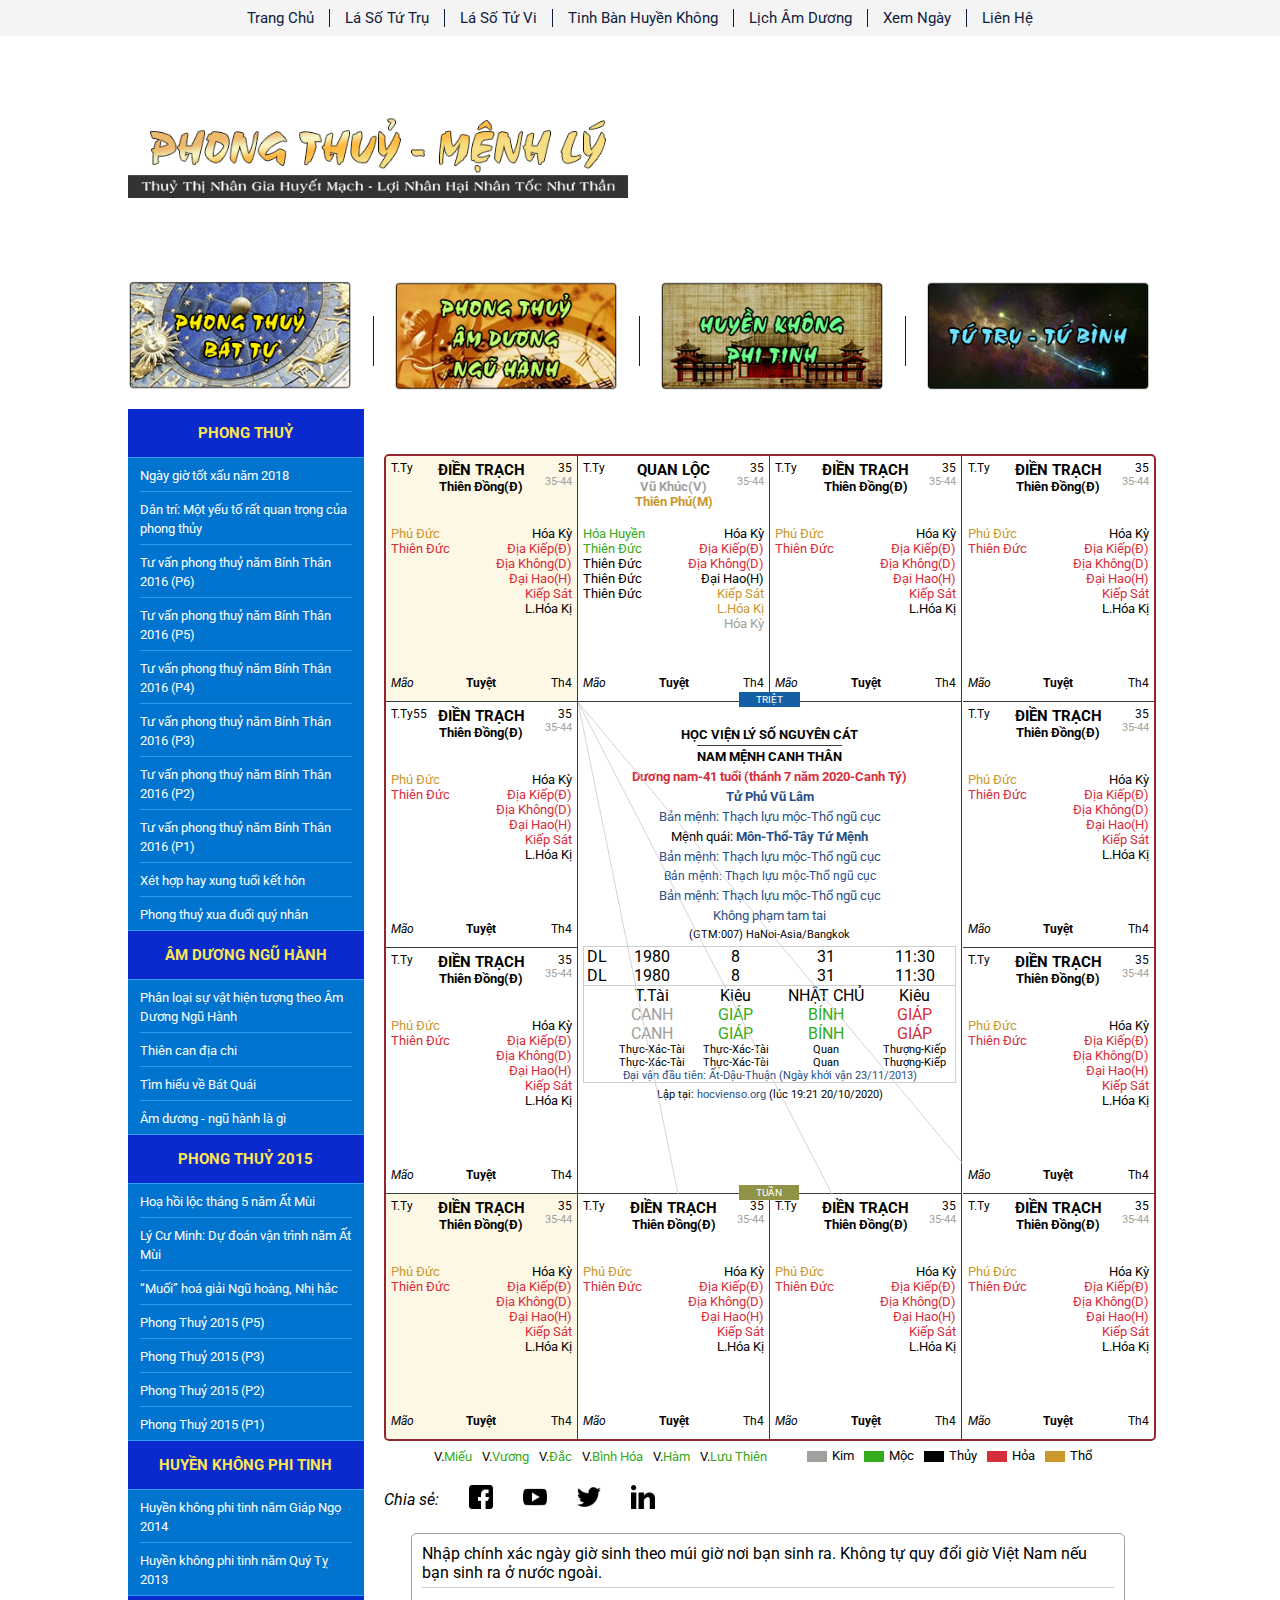
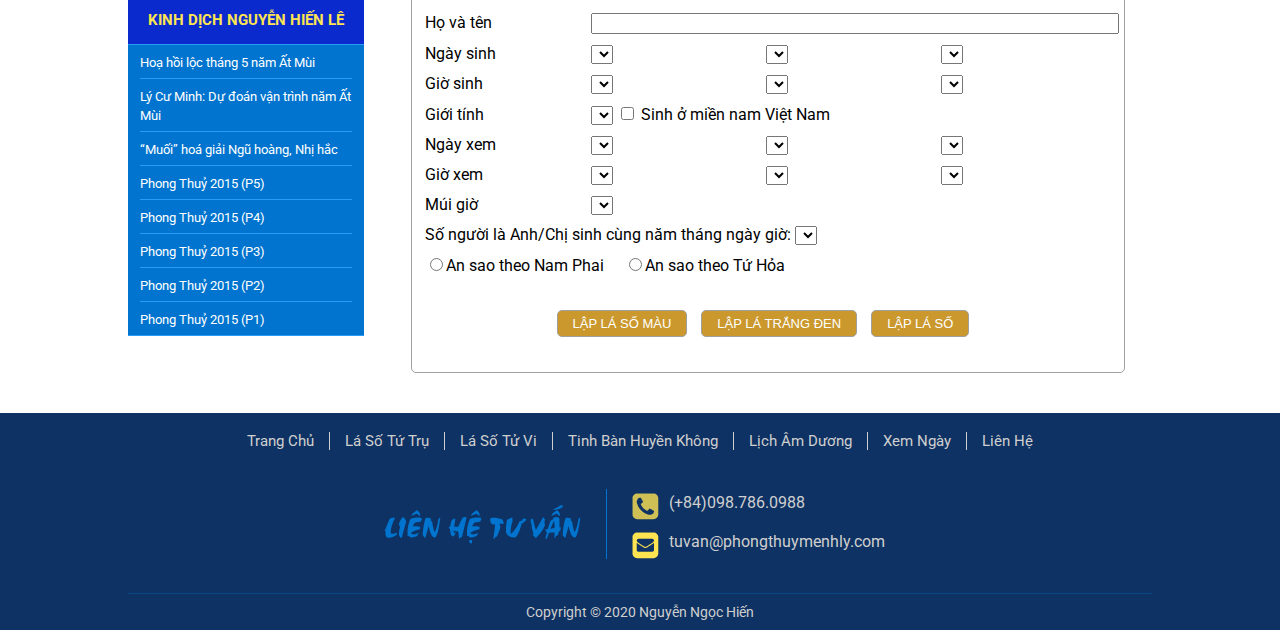
==== tuvi.html @ 245c832f "new" ====
﻿<!DOCTYPE HTML>
<html>
	<head>
	<meta http-equiv="Content-Type" content="text/html; charset=utf-8" />
	<link rel="stylesheet" href="css/style.css" type="text/css" media="all" />
	<meta name="viewport" content="width=device-width, initial-scale=1">	
	<title>Home</title>
	<link href='http://fonts.googleapis.com/css?family=Roboto' rel='stylesheet' type='text/css'>

	</head>
	<body>
	
		<div class="header">
			<div class="wrap">
				<div class="menu onlymobile">
					<div class="menutext" onclick="Menu()">
						<img src="images/menu.png" alt=""/> 
						<span>Menu</span>
					</div>
					<div class="menulist" style="display: none;">
						<div class="close"><img src="images/close.png" alt="" onclick="MenuClose()"/></div>
						<div class="boxmenu">
							<h2>Menu Chính</h2>
							<ul>
								<li><a href="home.html">Trang Chủ</a></li>
								<li><a href="tuvi.html">Lá số Tứ Trụ</a></li>
								<li><a href="#">Lá số Tử Vi</a></li>
								<li><a href="#">Tinh bàn huyền không</a></li>
								<li><a href="#">Lịch âm dương</a></li>
								<li><a href="#">Xem ngày</a></li>
								<li><a href="#">Liên hệ</a></li>
							</ul>
						</div>
						<div class="boxmenu">
							<h2>Phong Thuỷ</h2>
							<ul>
								<li><a href="#">Ngày giờ tốt xấu năm 2018</a></li>
								<li><a href="#">Dân trí: Một yếu tố rất quan trọng của phong thủy</a></li>
								<li><a href="#">Tư vấn phong thuỷ năm Bính Thân 2016 (P6)</a></li>
								<li><a href="#">Tư vấn phong thuỷ năm Bính Thân 2016 (P5)</a></li>
								<li><a href="#">Tư vấn phong thuỷ năm Bính Thân 2016 (P4)</a></li>
								<li><a href="#">Tư vấn phong thuỷ năm Bính Thân 2016 (P3)</a></li>
								<li><a href="#">Tư vấn phong thuỷ năm Bính Thân 2016 (P2)</a></li>
								<li><a href="#">Tư vấn phong thuỷ năm Bính Thân 2016 (P1)</a></li>
								<li><a href="#">Xét hợp hay xung tuổi kết hôn</a></li>
								<li><a href="#">Phong thuỷ xua đuổi quý nhân</a></li>
							</ul>
						</div>
						<div class="boxmenu">
							<h2>Âm Dương Ngũ hành</h2>
							<ul>
								<li><a href="#">Phân loại sự vật hiện tượng theo Âm Dương Ngũ Hành</a></li>
								<li><a href="#">Thiên can địa chi</a></li>
								<li><a href="#">Tìm hiểu về Bát Quái</a></li>
								<li><a href="#">Âm dương - ngũ hành là gì</a></li>
							</ul>
						</div>
						<div class="boxmenu">
							<h2>Phong Thuỷ 2015</h2>
							<ul>
								<li><a href="#">Hoạ hồi lộc tháng 5 năm Ất Mùi</a></li>
								<li><a href="#">Lý Cư Minh: Dự đoán vận trình năm Ất Mùi</a></li>
								<li><a href="#">“Muối” hoá giải Ngũ hoàng, Nhị hắc</a></li>
								<li><a href="#">Phong Thuỷ 2015 (P5)</a></li>
								<li><a href="#">Phong Thuỷ 2015 (P3)</a></li>
								<li><a href="#">Phong Thuỷ 2015 (P2)</a></li>
								<li><a href="#">Phong Thuỷ 2015 (P1)</a></li>
							</ul>
						</div>
						<div class="boxmenu">
							<h2>Huyền Không Phi Tinh</h2>
							<ul>
								<li><a href="#">Huyền không phi tinh năm Giáp Ngọ 2014</a></li>
								<li><a href="#">Huyền không phi tinh năm Quý Tỵ 2013</a></li>
							</ul>
						</div>
						<div class="boxmenu">
							<h2>Kinh Dịch Nguyễn Hiến Lê</h2>
							<ul>
								<li><a href="#">Hoạ hồi lộc tháng 5 năm Ất Mùi</a></li>
								<li><a href="#">Lý Cư Minh: Dự đoán vận trình năm Ất Mùi</a></li>
								<li><a href="#">“Muối” hoá giải Ngũ hoàng, Nhị hắc</a></li>
								<li><a href="#">Phong Thuỷ 2015 (P5)</a></li>
								<li><a href="#">Phong Thuỷ 2015 (P4)</a></li>
								<li><a href="#">Phong Thuỷ 2015 (P3)</a></li>
								<li><a href="#">Phong Thuỷ 2015 (P2)</a></li>
								<li><a href="#">Phong Thuỷ 2015 (P1)</a></li>
							</ul>
						</div>
					</div>

				</div>
				<div class="headerlinks onlypc">
					<nav>
						<ul>
							<li><a href="home.html">Trang Chủ</a></li>
							<li><a href="tuvi.html">Lá số Tứ Trụ</a></li>
							<li><a href="#">Lá số Tử Vi</a></li>
							<li><a href="#">Tinh bàn huyền không</a></li>
							<li><a href="#">Lịch âm dương</a></li>
							<li><a href="#">Xem ngày</a></li>
							<li><a href="#">Liên hệ</a></li>
						</ul>
					</nav>
				</div>			
			</div>
		</div>
		
		<div class="clear"> </div>
		
		<div class="subheader">
			<div class="wrap">
					<div class="logo">
						<a href="home.html"><img src="images/logowt.png" alt="logo"/></a>
					</div>
            </div>		
		</div>
		<div class="clear">	</div>
		
		<div class="toplinks">
			<div class="wrap">
				<ul>
					<li><a href="#"><img src="images/subbanner1.png" alt=""/></a></li>
					<li class="line"><span></span></li>
					<li><a href="#"><img src="images/subbanner2.png" alt=""/></a></li>
					<li class="line"><span></span></li>
					<li><a href="#"><img src="images/subbanner3.png" alt=""/></a></li>
					<li class="line"><span></span></li>
					<li><a href="#"><img src="images/subbanner4.png" alt=""/></a></li>
				</ul>		
				<div class="clear"></div>
			</div>			
		</div>
		<div class="clear"></div>
		<div class="wrap bgwhite">
			<div class="conleft onlypc">
				<div class="boxmenu">
					<h2>Phong Thuỷ</h2>
					<ul>
						<li><a href="#">Ngày giờ tốt xấu năm 2018</a></li>
						<li><a href="#">Dân trí: Một yếu tố rất quan trọng của phong thủy</a></li>
						<li><a href="#">Tư vấn phong thuỷ năm Bính Thân 2016 (P6)</a></li>
						<li><a href="#">Tư vấn phong thuỷ năm Bính Thân 2016 (P5)</a></li>
						<li><a href="#">Tư vấn phong thuỷ năm Bính Thân 2016 (P4)</a></li>
						<li><a href="#">Tư vấn phong thuỷ năm Bính Thân 2016 (P3)</a></li>
						<li><a href="#">Tư vấn phong thuỷ năm Bính Thân 2016 (P2)</a></li>
						<li><a href="#">Tư vấn phong thuỷ năm Bính Thân 2016 (P1)</a></li>
						<li><a href="#">Xét hợp hay xung tuổi kết hôn</a></li>
						<li><a href="#">Phong thuỷ xua đuổi quý nhân</a></li>
					</ul>
				</div>
				<div class="boxmenu">
					<h2>Âm Dương Ngũ hành</h2>
					<ul>
						<li><a href="#">Phân loại sự vật hiện tượng theo Âm Dương Ngũ Hành</a></li>
						<li><a href="#">Thiên can địa chi</a></li>
						<li><a href="#">Tìm hiểu về Bát Quái</a></li>
						<li><a href="#">Âm dương - ngũ hành là gì</a></li>
					</ul>
				</div>
				<div class="boxmenu">
					<h2>Phong Thuỷ 2015</h2>
					<ul>
						<li><a href="#">Hoạ hồi lộc tháng 5 năm Ất Mùi</a></li>
						<li><a href="#">Lý Cư Minh: Dự đoán vận trình năm Ất Mùi</a></li>
						<li><a href="#">“Muối” hoá giải Ngũ hoàng, Nhị hắc</a></li>
						<li><a href="#">Phong Thuỷ 2015 (P5)</a></li>
						<li><a href="#">Phong Thuỷ 2015 (P3)</a></li>
						<li><a href="#">Phong Thuỷ 2015 (P2)</a></li>
						<li><a href="#">Phong Thuỷ 2015 (P1)</a></li>
					</ul>
				</div>
				<div class="boxmenu">
					<h2>Huyền Không Phi Tinh</h2>
					<ul>
						<li><a href="#">Huyền không phi tinh năm Giáp Ngọ 2014</a></li>
						<li><a href="#">Huyền không phi tinh năm Quý Tỵ 2013</a></li>
					</ul>
				</div>
				<div class="boxmenu">
					<h2>Kinh Dịch Nguyễn Hiến Lê</h2>
					<ul>
						<li><a href="#">Hoạ hồi lộc tháng 5 năm Ất Mùi</a></li>
						<li><a href="#">Lý Cư Minh: Dự đoán vận trình năm Ất Mùi</a></li>
						<li><a href="#">“Muối” hoá giải Ngũ hoàng, Nhị hắc</a></li>
						<li><a href="#">Phong Thuỷ 2015 (P5)</a></li>
						<li><a href="#">Phong Thuỷ 2015 (P4)</a></li>
						<li><a href="#">Phong Thuỷ 2015 (P3)</a></li>
						<li><a href="#">Phong Thuỷ 2015 (P2)</a></li>
						<li><a href="#">Phong Thuỷ 2015 (P1)</a></li>
					</ul>
				</div>
			</div>
			<div class="conright">
				<div class="tuvi">		
					<div class="wrapbg">		
						<table class="tbl">
							<tr>
								<td>
									<!-- item 1 -->
									<div class="item active">
										<div class="wrapitem">
											<div class="itemtop">
												<div class="col1">
													<div class="line black size3">T.Ty</div>
												</div>
												<div class="col2">
													<div class="line black size1 bol upper">Điền Trạch</div>
													<div class="line black size2 bol">Thiên Đồng(Đ)</div>
												</div>
												<div class="col3">
													<div class="line black size3">35</div>
													<div class="line grey size4">35-44</div>
												</div>
											</div>
											<div class="itemcen">
												<div class="col1">
													<div class="line organ size2">Phú Đức</div>
													<div class="line red size2">Thiên Đức</div>
												</div>
												<div class="col2">
													<div class="line black size2">Hóa Kỳ</div>
													<div class="line red size2">Địa Kiếp(Đ)</div>
													<div class="line red size2">Địa Không(D)</div>
													<div class="line red size2">Đại Hao(H)</div>
													<div class="line red size2">Kiếp Sát</div>
													<div class="line black size2">L.Hóa Kị</div>
												</div>
											</div>
											<div class="itembot">
												<div class="col1">
													<div class="line black size3 italic">Mão</div>
												</div>
												<div class="col2">
													<div class="line black size3 bol">Tuyệt</div>
												</div>
												<div class="col3">
													<div class="line black size3">Th4</div>
												</div>
											</div>
										</div>
									</div>
								</td>
								<td>
									<!-- item 2 -->
									<div class="item">
										<div class="wrapitem">
											<div class="itemtop">
												<div class="col1">
													<div class="line black size3">T.Ty</div>
												</div>
												<div class="col2">
													<div class="line black size1 bol upper">Quan Lộc</div>
													<div class="line grey size2 bol">Vũ Khúc(V)</div>
													<div class="line organ size2 bol">Thiên Phú(M)</div>
												</div>
												<div class="col3">
													<div class="line black size3">35</div>
													<div class="line grey size4">35-44</div>
												</div>
											</div>
											<div class="itemcen">
												<div class="col1">
													<div class="line green size2">Hóa Huyền</div>
													<div class="line green size2">Thiên Đức</div>
													<div class="line black size2">Thiên Đức</div>
													<div class="line black size2">Thiên Đức</div>
													<div class="line black size2">Thiên Đức</div>
												</div>
												<div class="col2">
													<div class="line gre size2">Hóa Kỳ</div>
													<div class="line red size2">Địa Kiếp(Đ)</div>
													<div class="line red size2">Địa Không(D)</div>
													<div class="line black size2">Đại Hao(H)</div>
													<div class="line organ size2">Kiếp Sát</div>
													<div class="line organ size2">L.Hóa Kị</div>
													<div class="line grey size2">Hóa Kỳ</div>
												</div>
											</div>
											<div class="itembot">
												<div class="col1">
													<div class="line black size3 italic">Mão</div>
												</div>
												<div class="col2">
													<div class="line black size3 bol">Tuyệt</div>
												</div>
												<div class="col3">
													<div class="line black size3">Th4</div>
												</div>
											</div>
										</div>
									</div>
								</td>
								<td>
									<!-- item 3 -->
									<div class="item">
										<div class="wrapitem">
											<div class="itemtop">
												<div class="col1">
													<div class="line black size3">T.Ty</div>
												</div>
												<div class="col2">
													<div class="line black size1 bol upper">Điền Trạch</div>
													<div class="line black size2 bol">Thiên Đồng(Đ)</div>
												</div>
												<div class="col3">
													<div class="line black size3">35</div>
													<div class="line grey size4">35-44</div>
												</div>
											</div>
											<div class="itemcen">
												<div class="col1">
													<div class="line organ size2">Phú Đức</div>
													<div class="line red size2">Thiên Đức</div>
												</div>
												<div class="col2">
													<div class="line black size2">Hóa Kỳ</div>
													<div class="line red size2">Địa Kiếp(Đ)</div>
													<div class="line red size2">Địa Không(D)</div>
													<div class="line red size2">Đại Hao(H)</div>
													<div class="line red size2">Kiếp Sát</div>
													<div class="line black size2">L.Hóa Kị</div>
												</div>
											</div>
											<div class="itembot">
												<div class="col1">
													<div class="line black size3 italic">Mão</div>
												</div>
												<div class="col2">
													<div class="line black size3 bol">Tuyệt</div>
												</div>
												<div class="col3">
													<div class="line black size3">Th4</div>
												</div>
											</div>
										</div>
									</div>
								</td>
								<td>
									<!-- item 4 -->
									<div class="item nobori">
										<div class="wrapitem">
											<div class="itemtop">
												<div class="col1">
													<div class="line black size3">T.Ty</div>
												</div>
												<div class="col2">
													<div class="line black size1 bol upper">Điền Trạch</div>
													<div class="line black size2 bol">Thiên Đồng(Đ)</div>
												</div>
												<div class="col3">
													<div class="line black size3">35</div>
													<div class="line grey size4">35-44</div>
												</div>
											</div>
											<div class="itemcen">
												<div class="col1">
													<div class="line organ size2">Phú Đức</div>
													<div class="line red size2">Thiên Đức</div>
												</div>
												<div class="col2">
													<div class="line black size2">Hóa Kỳ</div>
													<div class="line red size2">Địa Kiếp(Đ)</div>
													<div class="line red size2">Địa Không(D)</div>
													<div class="line red size2">Đại Hao(H)</div>
													<div class="line red size2">Kiếp Sát</div>
													<div class="line black size2">L.Hóa Kị</div>
												</div>
											</div>
											<div class="itembot">
												<div class="col1">
													<div class="line black size3 italic">Mão</div>
												</div>
												<div class="col2">
													<div class="line black size3 bol">Tuyệt</div>
												</div>
												<div class="col3">
													<div class="line black size3">Th4</div>
												</div>
											</div>
										</div>
									</div>
								</td>
							</tr>
							<tr>
								<td>
									<!-- item 5 -->
									<div class="item">
										<div class="wrapitem">
											<div class="itemtop">
												<div class="col1">
													<div class="line black size3">T.Ty55</div>
												</div>
												<div class="col2">
													<div class="line black size1 bol upper">Điền Trạch</div>
													<div class="line black size2 bol">Thiên Đồng(Đ)</div>
												</div>
												<div class="col3">
													<div class="line black size3">35</div>
													<div class="line grey size4">35-44</div>
												</div>
											</div>
											<div class="itemcen">
												<div class="col1">
													<div class="line organ size2">Phú Đức</div>
													<div class="line red size2">Thiên Đức</div>
												</div>
												<div class="col2">
													<div class="line black size2">Hóa Kỳ</div>
													<div class="line red size2">Địa Kiếp(Đ)</div>
													<div class="line red size2">Địa Không(D)</div>
													<div class="line red size2">Đại Hao(H)</div>
													<div class="line red size2">Kiếp Sát</div>
													<div class="line black size2">L.Hóa Kị</div>
												</div>
											</div>
											<div class="itembot">
												<div class="col1">
													<div class="line black size3 italic">Mão</div>
												</div>
												<div class="col2">
													<div class="line black size3 bol">Tuyệt</div>
												</div>
												<div class="col3">
													<div class="line black size3">Th4</div>
												</div>
											</div>
										</div>
									</div>
								</td>
								<td colspan="2" rowspan="2" class="tditembig">
									<!-- item 6 big -->
									<div class="itembig">
										<div class="triet">Triệt</div>
										<div class="wrapitem">
											<div class="title black size2 bol upper">Học Viện Lý Số Nguyên Cát</div>
											<div class="line black size2 bol upper"><span class="topline">Nam mệnh canh thân</span></div>
											<div class="line red size2 bol">Dương nam-41 tuổi (thánh 7 năm 2020-Canh Tý)</div>
											<div class="line blue size2 bol">Tử Phủ Vũ Lâm</div>
											<div class="line blue size2">Bản mệnh: Thạch lựu mộc-Thổ ngũ cục</div>
											<div class="line blue size2"><span class="black size2">Mệnh quái:</span> <span class="bol">Môn-Thổ-Tây Tứ Mệnh</span></div>										
											<div class="line blue size2">Bản mệnh: Thạch lựu mộc-Thổ ngũ cục</div>										
											<div class="line blue size3">Bản mệnh: Thạch lựu mộc-Thổ ngũ cục</div>
											<div class="line blue size2">Bản mệnh: Thạch lựu mộc-Thổ ngũ cục</div>
											<div class="line blue size2">Không phạm tam tai</div>
											<div class="line black size4">(GTM:007) HaNoi-Asia/Bangkok</div>
											<table class="tblbigsub">
												<tr>
													<td>DL</td>
													<td>1980</td>
													<td>8</td>
													<td>31</td>
													<td>11:30</td>
												</tr>
												<tr>
													<td>DL</td>
													<td>1980</td>
													<td>8</td>
													<td>31</td>
													<td>11:30</td>
												</tr>
												<tr>
													<td>&nbsp;</td>
													<td>T.Tài</td>
													<td>Kiêu</td>
													<td class="upper">Nhật Chủ</td>
													<td>Kiêu</td>
												</tr>
												<tr>
													<td>&nbsp;</td>
													<td class="upper grey">Canh</td>
													<td class="upper green">Giáp</td>
													<td class="upper green">Bính</td>
													<td class="upper red">Giáp</td>
												</tr>
												<tr>
													<td>&nbsp;</td>
													<td class="upper grey">Canh</td>
													<td class="upper green">Giáp</td>
													<td class="upper green">Bính</td>
													<td class="upper red">Giáp</td>
												</tr>
												<tr>
													<td class="size4">&nbsp;</td>
													<td class="size4">Thực-Xác-Tài</td>
													<td class="size4">Thực-Xác-Tài</td>
													<td class="size4">Quan</td>
													<td class="size4">Thượng-Kiếp</td>
												</tr>
												<tr>
													<td class="size4">&nbsp;</td>
													<td class="size4">Thực-Xác-Tài</td>
													<td class="size4">Thực-Xác-Tài</td>
													<td class="size4">Quan</td>
													<td class="size4">Thượng-Kiếp</td>
												</tr>
												<tr>
													<td colspan="5" class="blue size4">Đại vận đầu tiên: Ất-Dậu-Thuận (Ngày khởi vận 23/11/2013) </td>
												</tr>
											</table>
											<div class="line black size4 mgt">Lập tại: <span class="blue">hocvienso.org</span> (lúc 19:21 20/10/2020)</div>
										</div>									
										<div class="tuan">Tuần</div>
									</div>
									<svg style="position: absolute; top:0; left: 0; width: 384px; height: 492px;">
										<line x1="0" y1="0" x2="254" y2="492" style="stroke: rgb(218 210 210);stroke-width: 1;" />
										<line x1="0" y1="0" x2="100" y2="492" style="stroke: rgb(218 210 210);stroke-width: 1;" />
										<line x1="0" y1="0" x2="410" y2="492" style="stroke: rgb(218 210 210);stroke-width: 1;" />
									</svg>
								</td>
								<td>
									<!-- item 7 -->
									<div class="item nobori">
										<div class="wrapitem">
											<div class="itemtop">
												<div class="col1">
													<div class="line black size3">T.Ty</div>
												</div>
												<div class="col2">
													<div class="line black size1 bol upper">Điền Trạch</div>
													<div class="line black size2 bol">Thiên Đồng(Đ)</div>
												</div>
												<div class="col3">
													<div class="line black size3">35</div>
													<div class="line grey size4">35-44</div>
												</div>
											</div>
											<div class="itemcen">
												<div class="col1">
													<div class="line organ size2">Phú Đức</div>
													<div class="line red size2">Thiên Đức</div>
												</div>
												<div class="col2">
													<div class="line black size2">Hóa Kỳ</div>
													<div class="line red size2">Địa Kiếp(Đ)</div>
													<div class="line red size2">Địa Không(D)</div>
													<div class="line red size2">Đại Hao(H)</div>
													<div class="line red size2">Kiếp Sát</div>
													<div class="line black size2">L.Hóa Kị</div>
												</div>
											</div>
											<div class="itembot">
												<div class="col1">
													<div class="line black size3 italic">Mão</div>
												</div>
												<div class="col2">
													<div class="line black size3 bol">Tuyệt</div>
												</div>
												<div class="col3">
													<div class="line black size3">Th4</div>
												</div>
											</div>
										</div>
									</div>
								</td>
							</tr>
							<tr>
								<td>
									<!-- item 8 -->
									<div class="item">
										<div class="wrapitem">
											<div class="itemtop">
												<div class="col1">
													<div class="line black size3">T.Ty</div>
												</div>
												<div class="col2">
													<div class="line black size1 bol upper">Điền Trạch</div>
													<div class="line black size2 bol">Thiên Đồng(Đ)</div>
												</div>
												<div class="col3">
													<div class="line black size3">35</div>
													<div class="line grey size4">35-44</div>
												</div>
											</div>
											<div class="itemcen">
												<div class="col1">
													<div class="line organ size2">Phú Đức</div>
													<div class="line red size2">Thiên Đức</div>
												</div>
												<div class="col2">
													<div class="line black size2">Hóa Kỳ</div>
													<div class="line red size2">Địa Kiếp(Đ)</div>
													<div class="line red size2">Địa Không(D)</div>
													<div class="line red size2">Đại Hao(H)</div>
													<div class="line red size2">Kiếp Sát</div>
													<div class="line black size2">L.Hóa Kị</div>
												</div>
											</div>
											<div class="itembot">
												<div class="col1">
													<div class="line black size3 italic">Mão</div>
												</div>
												<div class="col2">
													<div class="line black size3 bol">Tuyệt</div>
												</div>
												<div class="col3">
													<div class="line black size3">Th4</div>
												</div>
											</div>
										</div>
									</div>
								</td>
								<td>
									<!-- item 9 -->
									<div class="item nobori">
										<div class="wrapitem">
											<div class="itemtop">
												<div class="col1">
													<div class="line black size3">T.Ty</div>
												</div>
												<div class="col2">
													<div class="line black size1 bol upper">Điền Trạch</div>
													<div class="line black size2 bol">Thiên Đồng(Đ)</div>
												</div>
												<div class="col3">
													<div class="line black size3">35</div>
													<div class="line grey size4">35-44</div>
												</div>
											</div>
											<div class="itemcen">
												<div class="col1">
													<div class="line organ size2">Phú Đức</div>
													<div class="line red size2">Thiên Đức</div>
												</div>
												<div class="col2">
													<div class="line black size2">Hóa Kỳ</div>
													<div class="line red size2">Địa Kiếp(Đ)</div>
													<div class="line red size2">Địa Không(D)</div>
													<div class="line red size2">Đại Hao(H)</div>
													<div class="line red size2">Kiếp Sát</div>
													<div class="line black size2">L.Hóa Kị</div>
												</div>
											</div>
											<div class="itembot">
												<div class="col1">
													<div class="line black size3 italic">Mão</div>
												</div>
												<div class="col2">
													<div class="line black size3 bol">Tuyệt</div>
												</div>
												<div class="col3">
													<div class="line black size3">Th4</div>
												</div>
											</div>
										</div>
									</div>
								</td>
							</tr>
							<tr>
								<td>
									<!-- item 10 -->
									<div class="item nobobot active">
										<div class="wrapitem">
											<div class="itemtop">
												<div class="col1">
													<div class="line black size3">T.Ty</div>
												</div>
												<div class="col2">
													<div class="line black size1 bol upper">Điền Trạch</div>
													<div class="line black size2 bol">Thiên Đồng(Đ)</div>
												</div>
												<div class="col3">
													<div class="line black size3">35</div>
													<div class="line grey size4">35-44</div>
												</div>
											</div>
											<div class="itemcen">
												<div class="col1">
													<div class="line organ size2">Phú Đức</div>
													<div class="line red size2">Thiên Đức</div>
												</div>
												<div class="col2">
													<div class="line black size2">Hóa Kỳ</div>
													<div class="line red size2">Địa Kiếp(Đ)</div>
													<div class="line red size2">Địa Không(D)</div>
													<div class="line red size2">Đại Hao(H)</div>
													<div class="line red size2">Kiếp Sát</div>
													<div class="line black size2">L.Hóa Kị</div>
												</div>
											</div>
											<div class="itembot">
												<div class="col1">
													<div class="line black size3 italic">Mão</div>
												</div>
												<div class="col2">
													<div class="line black size3 bol">Tuyệt</div>
												</div>
												<div class="col3">
													<div class="line black size3">Th4</div>
												</div>
											</div>
										</div>
									</div>
								</td>
								<td>
									<!-- item 11 -->
									<div class="item nobobot">
										<div class="wrapitem">
											<div class="itemtop">
												<div class="col1">
													<div class="line black size3">T.Ty</div>
												</div>
												<div class="col2">
													<div class="line black size1 bol upper">Điền Trạch</div>
													<div class="line black size2 bol">Thiên Đồng(Đ)</div>
												</div>
												<div class="col3">
													<div class="line black size3">35</div>
													<div class="line grey size4">35-44</div>
												</div>
											</div>
											<div class="itemcen">
												<div class="col1">
													<div class="line organ size2">Phú Đức</div>
													<div class="line red size2">Thiên Đức</div>
												</div>
												<div class="col2">
													<div class="line black size2">Hóa Kỳ</div>
													<div class="line red size2">Địa Kiếp(Đ)</div>
													<div class="line red size2">Địa Không(D)</div>
													<div class="line red size2">Đại Hao(H)</div>
													<div class="line red size2">Kiếp Sát</div>
													<div class="line black size2">L.Hóa Kị</div>
												</div>
											</div>
											<div class="itembot">
												<div class="col1">
													<div class="line black size3 italic">Mão</div>
												</div>
												<div class="col2">
													<div class="line black size3 bol">Tuyệt</div>
												</div>
												<div class="col3">
													<div class="line black size3">Th4</div>
												</div>
											</div>
										</div>
									</div>
								</td>
								<td>
									<!-- item 12 -->
									<div class="item nobobot">
										<div class="wrapitem">
											<div class="itemtop">
												<div class="col1">
													<div class="line black size3">T.Ty</div>
												</div>
												<div class="col2">
													<div class="line black size1 bol upper">Điền Trạch</div>
													<div class="line black size2 bol">Thiên Đồng(Đ)</div>
												</div>
												<div class="col3">
													<div class="line black size3">35</div>
													<div class="line grey size4">35-44</div>
												</div>
											</div>
											<div class="itemcen">
												<div class="col1">
													<div class="line organ size2">Phú Đức</div>
													<div class="line red size2">Thiên Đức</div>
												</div>
												<div class="col2">
													<div class="line black size2">Hóa Kỳ</div>
													<div class="line red size2">Địa Kiếp(Đ)</div>
													<div class="line red size2">Địa Không(D)</div>
													<div class="line red size2">Đại Hao(H)</div>
													<div class="line red size2">Kiếp Sát</div>
													<div class="line black size2">L.Hóa Kị</div>
												</div>
											</div>
											<div class="itembot">
												<div class="col1">
													<div class="line black size3 italic">Mão</div>
												</div>
												<div class="col2">
													<div class="line black size3 bol">Tuyệt</div>
												</div>
												<div class="col3">
													<div class="line black size3">Th4</div>
												</div>
											</div>
										</div>
									</div>
								</td>
								<td>
									<!-- item 13 -->
									<div class="item nobori nobobot">
										<div class="wrapitem">
											<div class="itemtop">
												<div class="col1">
													<div class="line black size3">T.Ty</div>
												</div>
												<div class="col2">
													<div class="line black size1 bol upper">Điền Trạch</div>
													<div class="line black size2 bol">Thiên Đồng(Đ)</div>
												</div>
												<div class="col3">
													<div class="line black size3">35</div>
													<div class="line grey size4">35-44</div>
												</div>
											</div>
											<div class="itemcen">
												<div class="col1">
													<div class="line organ size2">Phú Đức</div>
													<div class="line red size2">Thiên Đức</div>
												</div>
												<div class="col2">
													<div class="line black size2">Hóa Kỳ</div>
													<div class="line red size2">Địa Kiếp(Đ)</div>
													<div class="line red size2">Địa Không(D)</div>
													<div class="line red size2">Đại Hao(H)</div>
													<div class="line red size2">Kiếp Sát</div>
													<div class="line black size2">L.Hóa Kị</div>
												</div>
											</div>
											<div class="itembot">
												<div class="col1">
													<div class="line black size3 italic">Mão</div>
												</div>
												<div class="col2">
													<div class="line black size3 bol">Tuyệt</div>
												</div>
												<div class="col3">
													<div class="line black size3">Th4</div>
												</div>
											</div>
										</div>
									</div>
								</td>
							</tr>
						</table>
					</div>
					<div class="extendbot">
						<div class="gr"><span class="black size2">V.</span><span class="green size2">Miếu</span></div>
						<div class="gr"><span class="black size2">V.</span><span class="green size2">Vương</span></div>
						<div class="gr"><span class="black size2">V.</span><span class="green size2">Đắc</span></div>
						<div class="gr"><span class="black size2">V.</span><span class="green size2">Bình Hóa</span></div>
						<div class="gr"><span class="black size2">V.</span><span class="green size2">Hàm</span></div>
						<div class="gr"><span class="black size2">V.</span><span class="green size2">Lưu Thiên</span></div>
						
						<div class="gr grkim"><span class="color"></span><span class="text size2">Kim</span></div>
						<div class="gr grmoc"><span class="color"></span><span class="text size2">Mộc</span></div>
						<div class="gr grthuy"><span class="color"></span><span class="text size2">Thủy</span></div>
						<div class="gr grhoa"><span class="color"></span><span class="text size2">Hỏa</span></div>
						<div class="gr grtho"><span class="color"></span><span class="text size2">Thổ</span></div>
					</div>
				</div>
				<div class="share">
					<ul>
						<li>Chia sẻ:</li>
						<li><a href="#"><img src="images/icon_fb.png" alt=""/></a></li>
						<li><a href="#"><img src="images/icon_yo.png" alt=""/></a></li>
						<li><a href="#"><img src="images/icon_tw.png" alt=""/></a></li>
						<li><a href="#"><img src="images/icon_in.png" alt=""/></a></li>
					</ul>
				</div>
				<div class="clear"></div>
				<div class="inputform">
					<p class="intro">
						Nhập chính xác ngày giờ sinh theo múi giờ nơi bạn sinh ra.
						Không tự quy đổi giờ Việt Nam nếu bạn sinh ra ở nước ngoài.
					</p>
					<div class="form">
						<table>
							<tr>
								<td>Họ và tên</td>
								<td colspan="3"><input type="text"></td>
							</tr>
							<tr>
								<td>Ngày sinh</td>
								<td><select></select></td>
								<td><select></select></td>
								<td><select></select></td>
							</tr>
							<tr>
								<td>Giờ sinh</td>
								<td><select></select></td>
								<td><select></select></td>
								<td><select></select></td>
							</tr>
							<tr>
								<td>Giới tính</td>
								<td colspan="3">
									<select></select> 
									<input type="checkbox"> Sinh ở miền nam Việt Nam
								</td>
							</tr>
							<tr>
								<td>Ngày xem</td>
								<td><select></select></td>
								<td><select></select></td>
								<td><select></select></td>
							</tr>
							<tr>
								<td>Giờ xem</td>
								<td><select></select></td>
								<td><select></select></td>
								<td><select></select></td>
							</tr>
							<tr>
								<td>Múi giờ</td>
								<td colspan="3">
									<select></select> 
								</td>
							</tr>
							<tr>
								<td colspan="4">Số người là Anh/Chị sinh cùng năm tháng ngày giờ: <select></select></td>
							</tr>
							<tr>
								<td colspan="4">
									<input type="radio" name="ansao">An sao theo Nam Phai &nbsp;&nbsp;&nbsp;									
									<input type="radio" name="ansao">An sao theo Tứ Hỏa
								</td>
							</tr>
							<tr>
								<td colspan="4" class="btn">
									<input type="button" value="Lập Lá Số Màu">
									<input type="button" value="Lập Lá Trắng đen">
									<input type="button" value="Lập Lá Số">
								</td>
							</tr>
						</table>
					</div>
				</div>
			</div>
			<div class="clear"> </div>
		</div>
		<div class="footer">
			<div class="wrap">
				<nav class="onlypc">
					<ul>
						<li><a href="home.html">Trang Chủ</a></li>
						<li><a href="tuvi.html">Lá số Tứ Trụ</a></li>
						<li><a href="#">Lá số Tử Vi</a></li>
						<li><a href="#">Tinh bàn huyền không</a></li>
						<li><a href="#">Lịch âm dương</a></li>
						<li><a href="#">Xem ngày</a></li>
						<li><a href="#">Liên hệ</a></li>
					</ul>
				</nav>
				<div class="clear"> </div>
				<div class="foot_lh">
					<div class="lh"><img src="images/fo_lh.png" alt=""/></div>
					<div class="info">
						<div class="phone">
							<img src="images/icon_phone.png" alt=""/> <span>(+84)098.786.0988</span>
						</div>
						<div class="clear"> </div>
						<div class="email">
							<img src="images/icon_mail.png" alt=""/> <span>tuvan@phongthuymenhly.com</span>
						</div>
					</div>
				</div>
				<div class="clear"> </div>
				<div class="copyr">
					<p class="link"><span>Copyright © 2020 Nguyễn Ngọc Hiến</span></p>
				</div>
			</div>
			<div class="clear"> </div>
		</div>
		

		<script type='text/javascript' src='js/jquery-1.7.2.min.js'></script>
		<script type='text/javascript' src='js/main.js'></script>
	</body>
</html>
---- css/style.css ----
/* reset */
html,body,div,span,applet,object,iframe,h1,h2,h3,h4,h5,h6,p,blockquote,pre,a,abbr,acronym,address,big,cite,code,del,dfn,em,img,ins,kbd,q,s,samp,small,strike,strong,sub,sup,tt,var,b,u,i,dl,dt,dd,ol,nav ul,nav li,fieldset,form,label,legend,table,caption,tbody,tfoot,thead,tr,th,td,article,aside,canvas,details,embed,figure,figcaption,footer,header,hgroup,menu,nav,output,ruby,section,summary,time,mark,audio,video
{font-family: 'Roboto', sans-serif; margin:0;padding:0;border:0;font-size:100%;vertical-align:baseline;}
article, aside, details, figcaption, figure,footer, header, hgroup, menu, nav, section {display: block;}
ol,ul{list-style:none;margin:0;padding:0;}
blockquote,q{quotes:none;}
blockquote:before,blockquote:after,q:before,q:after{content:'';content:none;}
table{border-collapse:collapse;border-spacing:0;}
/* start editing from here */
a{text-decoration:none;}
.txt_rt{text-align:right;}/* text align right */
.txt_lt{text-align:left;}/* text align left */
.txt_center{text-align:center;}/* text align center */
.float_rt{float:right;}/* float right */
.float_lt{float:left;}/* float left */
.clear{clear:both;}/* clear float */
.pos_relative{position:relative;}/* Position Relative */
.pos_absolute{position:absolute;}/* Position Absolute */
.vertical_base{	vertical-align:baseline;}/* vertical align baseline */
.vertical_top{	vertical-align:top;}/* vertical align top */
.underline{	padding-bottom:5px;	border-bottom: 1px solid #eee; margin:0 0 20px 0;}/* Add 5px bottom padding and a underline */
nav.vertical ul li{	display:block;}/* vertical menu */
nav.horizontal ul li{	display: inline-block;}/* horizontal menu */
img{max-width:100%;}
.bgwhite{ background: #fff;}

.onlypc{display: block;}
.onlymobile{display: none;}

.bol{font-weight: bold;}
.italic{font-style: italic;}
.upper{text-transform: uppercase;}
.center{ text-align: center;}

.black{ color: #030303;}
.grey {color:#a0a19c;}
.organ{color: #ca982c;}
.red{color: #d62e3b;}
.green{color:#35aa1a}
.blue{color: #2a4f86;}
.bluebla{color: #0c2850;}
.violet{color: #af33a7;}
.size1{font-size: 15px !important;}
.size2{font-size: 13px !important;}
.size3{font-size: 12px !important;}
.size4{font-size: 11px !important;}

.bgred{background-color: #dd0f0f;}
.bgblue{background-color: #0f12dd;}
/*end reset*/
body{
	background: url('images/bg.jpg') repeat 0 0 transparent;
	margin:0px;

}
.wrap{
	width:1024px;
	margin:0 auto;

	}
.toplinks nav{
	float:left;
}

/* header*/
.header{
	background-color: #f4f4f4;
	height:36px;
}
.header nav{
	width: 100%;
    display: flex;
    align-items: center;
    justify-content: center;
}
.headerlinks{
	background-color: #f4f4f4;
}

.headerlinks ul li{
	display:inline-block;
	line-height:2.2;
	float: left;	
}
	
.headerlinks ul li a{
	color: #101c3f;
	text-decoration: none;
	text-transform: capitalize;
	font-size: 15px;
	line-height: 21px;
	padding: 0px 15px 0px 15px;
	font-family: 'Roboto', sans-serif;
	border-right: 1px solid #101c3f;

}
.headerlinks ul li a:hover{
	font-weight: bold;
}
.headerlinks li a.active {
	font-weight: bold;
	text-decoration: none;
}
.headerlinks ul li:last-child a{
	border: none;
}
.headerlinks img{
	float:right;
	background:#3C3C3B;
	padding: 8px 19px;
}
.headerlinks img:hover{
	opacity:0.6;
	cursor:pointer;
}
.toplinks{
	background:  url(images/tail-menu.gif);
	height: 56px;
	line-height: 3;
}
.subheader{	
	background: url('images/banner.jpg') no-repeat top center transparent;
	height: 230px;
}
.logo{
	float: left;
	margin-top: 80px;
	cursor: pointer;
}
.logo img{
	width: 500px;
}
.toplinks{
	background: url(images/toplink_bg.png) repeat 0 0 transparent;
	padding: 15px 0;
	height: 110px;
}
.toplinks ul li{
	float:left;
}
.toplinks ul li.line{
	padding: 35px 20px;
}
.toplinks ul li.line span{
	display: block;
	border-right: solid thin #101c3f;
	width: 1px;
	height: 50px;
}
.toplinks ul li img{
	width: 224px;
}
.toplinks ul li img:hover{
	opacity: 0.7;
}

/*box menu*/
.conleft{
	float: left;
	width: 23%;
}
.boxmenu{
	width: 100%;
}
.boxmenu h2{
	background: #0a2ace;
	color: #ffe451;
	font-weight: bold;
	font-size: 15px;
	text-transform: uppercase;
	text-align: center;
	width: 100%;
	padding: 15px 0;
}
.boxmenu ul{
	background: #0074ce;
	width: 90%;	
	padding: 0 5.1%;	
	border-top: solid 1px #2b9cf3;
	border-bottom: solid 1px #2b9cf3;
}
.boxmenu ul li{
	padding: 7px 0;
	border-bottom: solid 1px #2b9cf3;
}
.boxmenu ul li:last-child{
	border: none;
}
.boxmenu ul li a{
	color: #fff;
	font-size: 13px;
}
.boxmenu ul li a:hover{
	color: #ffe451;
}

/* body right */
.conright{
	float: left;
    width: 75%;
    padding: 45px 0% 20px 2%;;
}
.borderno{
	border: none;
}
.boldertb {
	border-top: solid 1px #3C3C3B;
	border-bottom: solid 1px #3C3C3B;
}
.boldertb td{
	padding: 5px;
}
/* tu vi */
.tuvi{
	width: 100%;	
	float: left;
}
.tuvi .wrapbg{	
	background: url(images/tutru_bg.jpg) no-repeat top center #fff;
	width: 100%;
	border: solid 2px #94242e;
	border-radius: 5px;
}
.tuvi .tbl{
	width: 100%;
}
.tuvi .item{
	width: 181px;
	border-bottom: solid 1px #3C3C3B;
	border-right: solid 1px #3C3C3B;
	padding: 5px;
}
.tuvi .bortop{
	border-top: solid 1px #3C3C3B;
}
.tuvi .nobori{
	border-right: none;
}
.tuvi .nobobot{
	border-bottom: none;
}

.tuvi .itemtop{
	width: 100%;
	min-height: 65px;
}
.tuvi .itemtop .col1{
	float: left;
	width: 25%;
}
.tuvi .itemtop .col2{
	float: left;
	width: 50%;
	text-align: center;
}
.tuvi .itemtop .col3{
	float: left;
	width: 25%;
	text-align: right;
}

.tuvi .itemcen{
	width: 100%;
	min-height: 150px;
}
.tuvi .itemcen .col1{
	float: left;
	width: 50%;
}
.tuvi .itemcen .col2{
	float: left;
	width: 50%;
	text-align: right;
}

.tuvi .itembot{
	width: 100%;
	min-height: 20px;
}
.tuvi .itembot .col1{
	float: left;
	width: 25%;
}
.tuvi .itembot .col2{
	float: left;
	width: 50%;
	text-align: center;
}
.tuvi .itembot .col3{
	float: left;
	width: 25%;
	text-align: right;
}

.tuvi .tditembig{
	vertical-align: top;
	position: relative;
}
.tuvi .itembig{
	width: 373px;
	min-height: 481px;
	border-right: solid 1px #3C3C3B;
	border-bottom: solid 1px #3C3C3B;
	padding: 5px;
	position: relative;
}
.tuvi .itembig .title{
	text-align: center;
	margin: 20px 0 7px 0;
}
.tuvi .itembig .topline{
	border-top: solid 1px #3C3C3B;
	padding-top: 3px;;
}
.tuvi .itembig .line{
	text-align: center;
	margin-bottom: 5px;
}

.tblbigsub{
	width: 100%;
	border: solid 1px #cfcfcf;
}
.tblbigsub tr:nth-child(2){
	border-bottom: solid 1px #cfcfcf;
}
.tblbigsub td{
	text-align: center;
	border-radius: 10px;
}
.tuvi .mgt{
	margin-top: 5px;
}
.tuvi .triet{
	background: #1560a4;
    color: #fff;
    font-size: 10px;
    text-transform: uppercase;
    padding: 2px 17px;
    position: absolute;
    top: -10px;
    left: 161px;
}
.tuvi .tuan{
	background: #909346;
	color: #fff;
	font-size: 10px;
	text-transform: uppercase;
	padding:2px 17px;
	position: absolute;
	bottom: -7px;
    left: 161px;
}
.tuvi .active{
	background: rgba(247, 229, 173, 0.3);
}

.extendbot{
	width: 100%;
	margin-top: 5px;
	display: flex;
    align-items: center;
    justify-content: center;
}
.extendbot .gr{
	float: left;
	margin-right: 10px;
}
.extendbot .color{
	display: block;
	float: left;
	width: 20px;
	height: 11px;
}
.extendbot .grkim .color{
	background: #a0a19c;
	margin-left: 30px;
	margin-top: 3px;
}
.extendbot .grmoc .color{
	background: #35aa1a;
	margin-top: 3px;
}
.extendbot .grthuy .color{
	background: #030303;
	margin-top: 3px;
}
.extendbot .grhoa .color{
	background: #d62e3b;
	margin-top: 3px;
}
 .extendbot .grtho .color{
	background: #ca982c;
	margin-top: 3px;
}
.extendbot .text{
	display: block;
	float: left;
	margin-left: 5px;
}

/* share */
.share{
	width: 100%;
	float: left;
	margin-top: 20px;
}
.share ul li{
	float: left;
	margin-right: 30px;
}
.share ul li:first-child{
	margin-top: 5px;
	font-style: italic;
}
.share li img{
	height: 24px;
}
.share li img:hover{
	opacity: 0.7;
}


/* form tu vi */
.inputform{
	width: 90%;
	margin: 20px auto;
	border: solid 1px #a0a19c;
	border-radius: 5px;
	padding: 10px;
}
.inputform .intro{
	width: 100%;
	margin-bottom: 10px;
	border-bottom: solid thin #cfcfcf;
	padding-bottom: 5px;
}
.inputform table{
	margin: 20px 0;
	width: 100%;
}
.inputform table td{
	padding: 5px 3px;
}
.inputform table input[type="text"]{
	width: 100%;
}
.inputform table input[type="button"]{
	background: #ca982c;
	color: #fff;
	font-size: 13px;
	text-transform: uppercase;
	border: solid 1px #a0a19c;
	font-weight: normal;
	margin-right: 10px;
	border-radius: 5px;
	padding: 5px 15px;
}
.inputform table input[type="button"]:hover{
	opacity: 0.7;
}
.inputform .btn{
	text-align: center;
	padding-top: 30px;
}

/* tu tru */
.tutru{
	width: 100%;	
	float: left;
}
.tutru .wrapbg{	
	background: url(images/tutru_bg.jpg) no-repeat top center #fff;
	width: 100%;
	border: solid 2px #030303;
	border-radius: 5px;
}
.tutru .tbl{
	width: 100%;
	border: none;
}
.tutru .tbltutrutop{
	width: 100%;margin-top: 7px;
}
.tutru .tutrulogo{	
	text-align: center;
}
.tutru .tutrulogo img{
	width: 300px;	
}
.tutru .tutrulogo h2{	
	font-size: 21px;
}
.tutru .tutrulogotext td{
	font-size: 13px;
	padding: 1px 5px;
}

.tutru .tbltutrumain{
	width: 100%;
}
.tutru .tbltutrumain td{
	border: solid 1px #3C3C3B;
	text-align: center;
	padding: 3px 0;
	vertical-align: middle;
}
.tutru .tbltutrumain tr > td:first-child{
	border-left:none;
	width: 65px;
}
.tutru .tbltutrumain tr > td:last-child{
	border-right:none;
}
.tutru .tutrutblsub2{
	width: 100%;
}
.tutru .tutrutblsub2 td{
	border: solid 1px #3C3C3B;
	text-align: center;
	padding: 3px 0;
	vertical-align: middle;
}
.tutru .tutrutblsub2 tr > td:first-child{
	border-left:none;
	width: 65px;
}
.tutru .tutrutblsub2 tr > td:last-child{
	border-right:none;
}
.tutru .tutrubtlsnc{
	width: 100%;
}

.tutru .tutrutblsub2nowithfirst tr > td:first-child{
	border-left:none;
	width: auto;
}
.tutru .tutrutblsub2nowithfirst td{
	text-align: left;
	padding: 3px 3px;
}

.tutru .tutrubtlsnc td{
	border: solid 1px #3C3C3B;
	text-align: center;
	padding: 3px 0;
	vertical-align: middle;
}
.tutru .tutrubtlsnc tr > td:first-child{
	border-left:none;
	width: 65px;
}
.tutru .tutrubtlsnc tr > td:last-child{
	border-right:none;
}
.tutru .tdspecwith{
	width: auto !important;
}
.txtinnerright{
	position: relative;
}
.txtinnerright .txtin{
	position: absolute;
	top: 1px;
	right: 1px;
	font-size: 10px;
	font-weight: normal;
	color: #3C3C3B;
}

.tblinnerno{
	border: 0;
	padding: 0;
	width: 100%;
}
.tblinnerno td{
	border: 0 !important;
	padding: 0 !important;
}

/* dich quai */
.dichquai{
	width: 100%;	
	float: left;
}
.dichquai .wrapbg{	
	width: 100%;
	border: solid 2px #030303;
	border-radius: 5px;
	padding: 10px;
}
.dichquai .tbl{
	width: 100%;
	border: none;
	border-spacing: 1px;
}

.tbldqcolor{
	border-collapse: separate;
	border-spacing: 3px;
	margin: 5px auto;
}
.tbldqcolor td{
	font-size: 7px;
}

.tbldqcolorsmall{
	border-collapse: separate;
	border-spacing: 3px;
}
.tbldqcolorsmall td{
	font-size: 3px;
	padding: 0 !important;
}

.tblinnerleft{
	border-collapse: separate;
	width: 100%;
}
.tblinnerleft tr{	
	border-top: solid 1px #3C3C3B;
	border-bottom: solid 1px #3C3C3B;
	border-right: solid 1px #3C3C3B;
}
.tblinnerleft tr td{
	padding: 3px;
}
.tblinnerleft tr td:last-child{
	padding-right: 0; 
}

.tblinnerright{
	border-collapse: separate;
	width: 100%;
}
.tblinnerright tr{	
	border-top: solid 1px #3C3C3B;
	border-bottom: solid 1px #3C3C3B;
}
.tblinnerright tr td{
	padding: 3px;
}
.tblinnerright tr td:first-child{
	padding-left: 0; 
}
.tblinnerright tr td:first-child table td{
	padding-left: 3px;
}

/*----footer----*/
.footer{
	background-color: #0e3263;
	padding: 10px 20px 10px 20px;
}
.footer nav{
	display: flex;
    align-items: center;
    justify-content: center;
}
.footer nav ul li{
	display:inline-block;
	line-height:2.2;
	float: left;	
}	
.footer nav ul li a{
	color: #cfcfcf;
	text-decoration: none;
	text-transform: capitalize;
	font-size: 15px;
	line-height: 21px;
	padding: 0px 15px 0px 15px;
	font-family: 'Roboto', sans-serif;
	border-right: 1px solid #cfcfcf;

}
.footer nav ul li a:hover{
	font-weight: bold;
}
.footer nav li a.active {
	font-weight: bold;
	text-decoration: none;
}
.footer nav ul li:last-child a{
	border: none;
}
.foot_lh{
	display: flex;
    align-items: center;
	justify-content: center;
	margin-top: 30px;
}
.foot_lh .lh{
	float: left;
	margin-right: 20px;
}
.foot_lh .info{
	float: left;
	width: 265px;
}
.foot_lh .info img{
	float: left;
	margin-right: 10px;
}
.foot_lh .info span{
	color:#cfcfcf;
}
.foot_lh .info div{
	width: 100%;
}
.foot_lh .info .phone{
	margin-bottom: 20px;
}

/*copyr*/
.copyr{
	margin-top: 30px;
	padding: 10px 0 0;
	border-top: 1px ridge #0a4683;
}
.copyr p{
	text-align:center;
}
.copyr p.link {
	text-decoration: none;
	font-size: 14px;
	color: #cfcfcf;
	text-transform: none;
}
.copyr p.link a {
	color: #cfcfcf;
	text-decoration: none;
	font-size:13px;
}
.copyr p.link a:hover {
	font-weight: bold;
}
/*---carpet-----*/


/*------responive-design--------*/
@media screen and (max-width: 900px) {
	.wrap{
		width:99%;
	}

	
	
}
@media screen and (max-width: 800px){	
	.onlypc{display: none !important;}
	.onlymobile{display: block !important;}

	.wrap{
		width:100%;
		float: left;
	}
	.headerlinks ul li a{
		padding: 8px 9px 8px 7px;
	}
	.headerlinks img{
		float:right;
		margin-right:20px;
		margin-right: 42px;
	}
	.logo img {
		width: 98%;
		margin: 0px 1%;
	}
	
	.menu .menutext{
		float: left;
		margin: 3px 0 0 0;
		width: 100%;
	}
	.menu .menutext img{
		height: 30px;
		float: left;
		margin-right: 10px;
	}
	.menu .menutext span{
		color: #3C3C3B;
		font-size: 20px;
		margin-top: 3px;
    	float: left;
	}

	.menu .menulist{
		background: rgba(85, 82, 82, 0.7);
		position: fixed;
		top: 0;
		left: 0;
		border: solid 1px #3C3C3B;
		padding: 10px 12% 0 12%;
		height: 100%;
		overflow-x: auto;
		padding-bottom: 150px;
	}
	.menu .menulist .close{
		position: fixed;
		top: 5px;
		right: 5px;
	}
	.menu .menulist .close img{
		width: 24px;
	}

	.toplinks ul li {
		float: none;
		text-align: center;
	}
	.toplinks ul li img {
		width: 90%;
	}
	.toplinks ul li.line {
		display: none;
	}

	.conright{
		width: 100%;
	}

	.foot_lh .lh {
		margin-right: 10px;
	}
	.foot_lh .lh img{
		width: 120px;
	}
	.foot_lh .info {
		width: 205px;
	}
	.foot_lh .info .phone {
		margin-bottom: 3px;
		float: left;
	}
	.foot_lh .info img {
		margin-right: 5px;
		width: 16px;
	}
	.foot_lh .info span {
		font-size: 13px;
		margin-top: -1px;
		float: left;
	}


}	
@media screen and (max-width: 600px){	
		
}
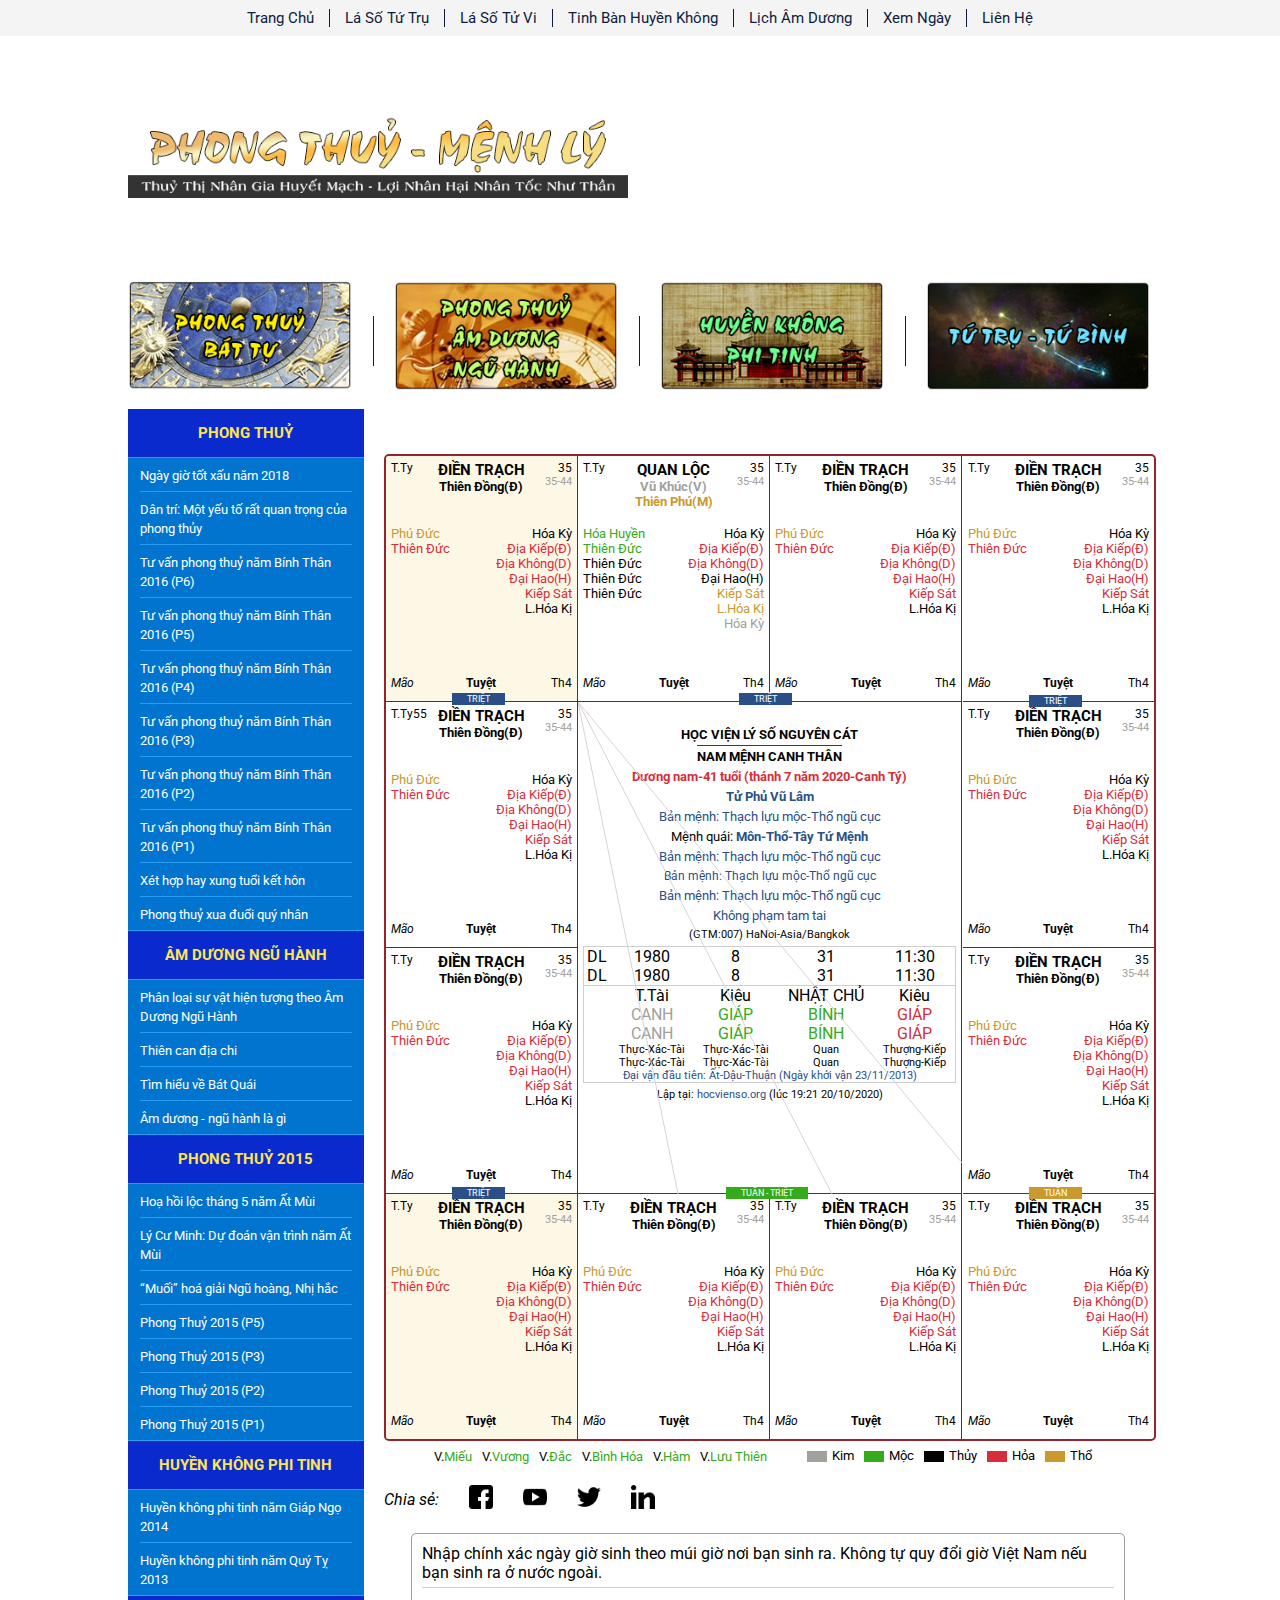
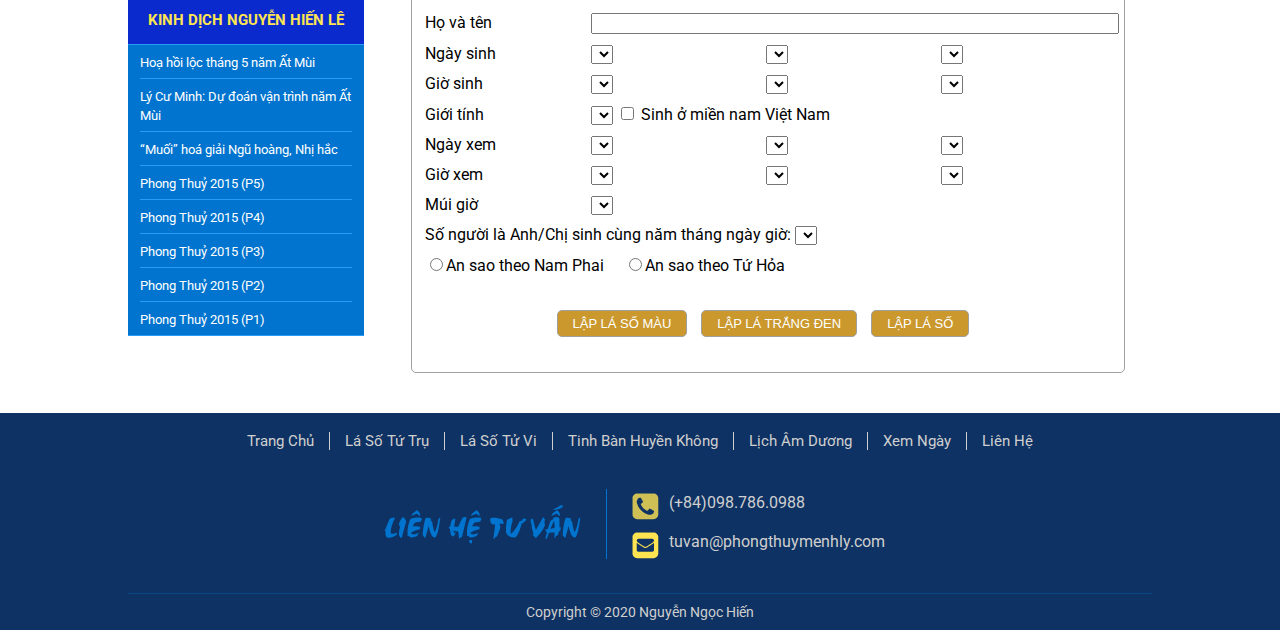
==== commit 1406fd8b: "update: tuan triet, tuan.html" ====
--- a/tuvi.html
+++ b/tuvi.html
@@ -338,7 +338,8 @@
 								</td>
 								<td>
 									<!-- item 4 -->
-									<div class="item nobori">
+									<div class="item nobori">					
+										<div class="ttitem ttbotleft bgblue2">Triệt</div>
 										<div class="wrapitem">
 											<div class="itemtop">
 												<div class="col1">
@@ -385,7 +386,8 @@
 							<tr>
 								<td>
 									<!-- item 5 -->
-									<div class="item">
+									<div class="item">										
+										<div class="ttitem tttopleft bgblue2">Triệt</div>
 										<div class="wrapitem">
 											<div class="itemtop">
 												<div class="col1">
@@ -431,7 +433,7 @@
 								<td colspan="2" rowspan="2" class="tditembig">
 									<!-- item 6 big -->
 									<div class="itembig">
-										<div class="triet">Triệt</div>
+										<div class="ttitem tttopcen bgblue2">Triệt</div>
 										<div class="wrapitem">
 											<div class="title black size2 bol upper">Học Viện Lý Số Nguyên Cát</div>
 											<div class="line black size2 bol upper"><span class="topline">Nam mệnh canh thân</span></div>
@@ -500,7 +502,7 @@
 											</table>
 											<div class="line black size4 mgt">Lập tại: <span class="blue">hocvienso.org</span> (lúc 19:21 20/10/2020)</div>
 										</div>									
-										<div class="tuan">Tuần</div>
+										<div class="ttitem ttbotcen2 bggreen">Tuần - Triệt</div>
 									</div>
 									<svg style="position: absolute; top:0; left: 0; width: 384px; height: 492px;">
 										<line x1="0" y1="0" x2="254" y2="492" style="stroke: rgb(218 210 210);stroke-width: 1;" />
@@ -510,7 +512,7 @@
 								</td>
 								<td>
 									<!-- item 7 -->
-									<div class="item nobori">
+									<div class="item nobori">							
 										<div class="wrapitem">
 											<div class="itemtop">
 												<div class="col1">
@@ -557,7 +559,8 @@
 							<tr>
 								<td>
 									<!-- item 8 -->
-									<div class="item">
+									<div class="item">														
+										<div class="ttitem ttbotleft bgblue2">Triệt</div>
 										<div class="wrapitem">
 											<div class="itemtop">
 												<div class="col1">
@@ -603,6 +606,7 @@
 								<td>
 									<!-- item 9 -->
 									<div class="item nobori">
+										<div class="ttitem ttbotright bgorgan">Tuần</div>
 										<div class="wrapitem">
 											<div class="itemtop">
 												<div class="col1">
--- a/css/style.css
+++ b/css/style.css
@@ -49,6 +49,10 @@
 
 .bgred{background-color: #dd0f0f;}
 .bgblue{background-color: #0f12dd;}
+.bgblue2{background-color: #2a4f86;}
+.bgbluebla{background-color: #0c2850;}
+.bgorgan{background-color: #ca982c;}
+.bggreen{background-color:#35aa1a}
 /*end reset*/
 body{
 	background: url('images/bg.jpg') repeat 0 0 transparent;
@@ -212,6 +216,17 @@
 .boldertb td{
 	padding: 5px;
 }
+
+.tblborder{
+	width: 100%;
+}
+.tblborder td{
+	border-top: solid 1px #3C3C3B;
+	border-bottom: solid 1px #3C3C3B;
+	border-left: solid 1px #3C3C3B;
+	border-right: solid 1px #3C3C3B;
+	padding: 5px;
+}
 /* tu vi */
 .tuvi{
 	width: 100%;	
@@ -231,6 +246,7 @@
 	border-bottom: solid 1px #3C3C3B;
 	border-right: solid 1px #3C3C3B;
 	padding: 5px;
+	position: relative;
 }
 .tuvi .bortop{
 	border-top: solid 1px #3C3C3B;
@@ -333,26 +349,45 @@
 .tuvi .mgt{
 	margin-top: 5px;
 }
-.tuvi .triet{
-	background: #1560a4;
+/* Tuan triet*/
+.tuvi .ttitem{
     color: #fff;
-    font-size: 10px;
+    font-size: 9px;
     text-transform: uppercase;
-    padding: 2px 17px;
-    position: absolute;
-    top: -10px;
+    padding: 1px 15px;
+	position: absolute;
+	z-index: 9;
+}
+.tuvi .tttopleft{
+    top: -9px;
+    left: 66px;
+}
+.tuvi .tttopcen{
+    top: -9px;
     left: 161px;
 }
-.tuvi .tuan{
-	background: #909346;
-	color: #fff;
-	font-size: 10px;
-	text-transform: uppercase;
-	padding:2px 17px;
-	position: absolute;
-	bottom: -7px;
+.tuvi .tttopright{
+    top: -9px;
+    left: 66px;
+}
+.tuvi .ttbotleft{    
+	bottom: -6px;
+    left: 66px;
+}
+.tuvi .ttbotcen{    
+	bottom: -6px;
     left: 161px;
 }
+.tuvi .ttbotright{    
+	bottom: -6px;
+    left: 66px;
+}
+.tuvi .ttbotcen2{    
+	bottom: -6px;
+    left: 148px;
+}
+
+/* -------------- ------------- */
 .tuvi .active{
 	background: rgba(247, 229, 173, 0.3);
 }
@@ -649,6 +684,53 @@
 .tblinnerright tr td:first-child table td{
 	padding-left: 3px;
 }
+
+/* tuan */
+.dichquai p{margin-top: 10px;}
+.dichquai ul{list-style: disc;}
+.dichquai ul li{ padding-left: 5px; margin-left: 25px;}
+.tbltuan{
+	width: 100%;
+}
+.tbltuan td{
+	position: relative;
+	height: 50px;
+	border-top: solid 1px #3C3C3B;
+	border-bottom: solid 1px #3C3C3B;
+	border-right: solid 1px #3C3C3B;
+	border-left: solid 1px #3C3C3B;
+}
+.tbltuan .inner{
+	text-transform: uppercase;
+	font-weight: bold;
+	vertical-align: middle;
+    padding: 5px;
+}
+.tbltuan .item{
+	background: #fff;
+	text-transform: uppercase;
+	font-weight: bold;
+	color: #94242e;
+	position: absolute;
+	border: solid 1px #909346;
+	padding: 7px;
+	z-index: 9;
+}
+.tbltuan .itembot{
+	bottom: -18px;
+    left: 23%;
+}
+.tbltuan .itemcen{
+	top: 31px;
+    left: 67%;
+    width: 100px;
+    text-align: center;
+}
+.tbltuan .itemtop{
+	top: -18px;
+	left: 23%;
+}
+	
 
 /*----footer----*/
 .footer{
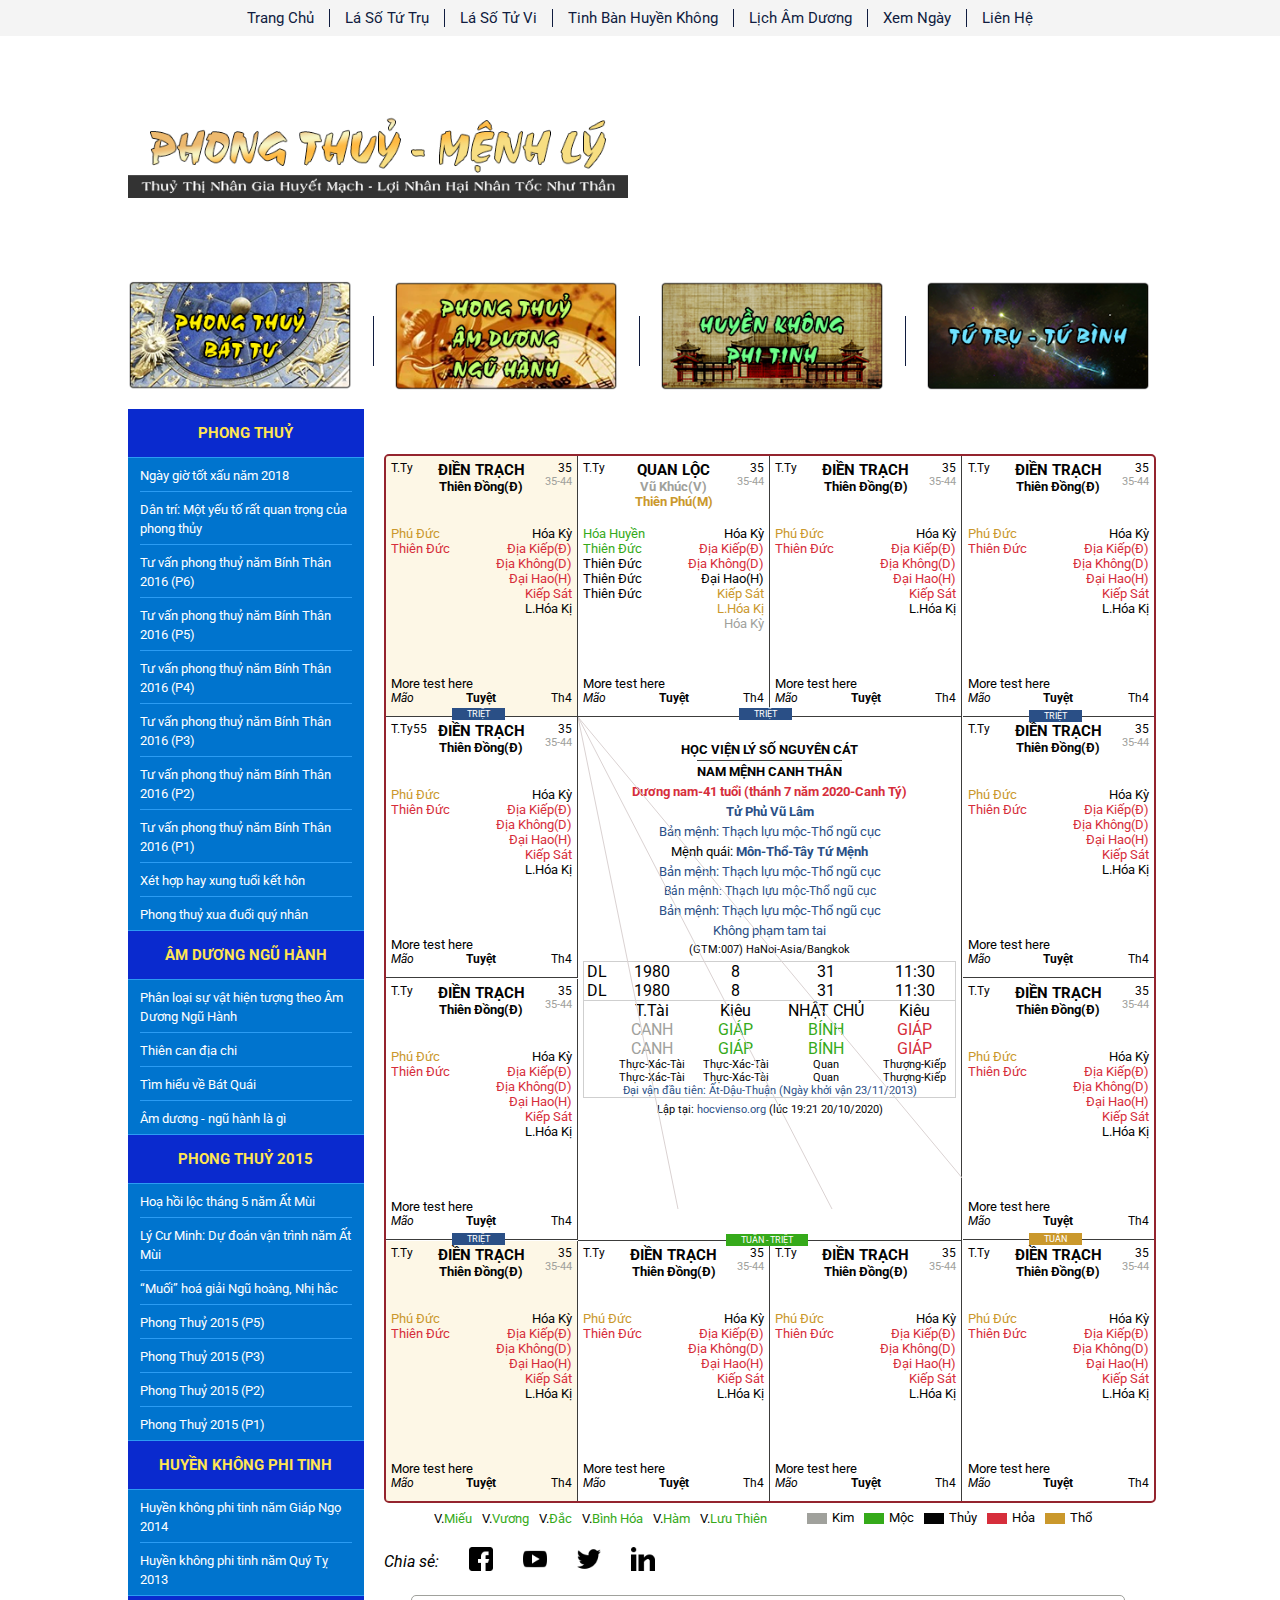
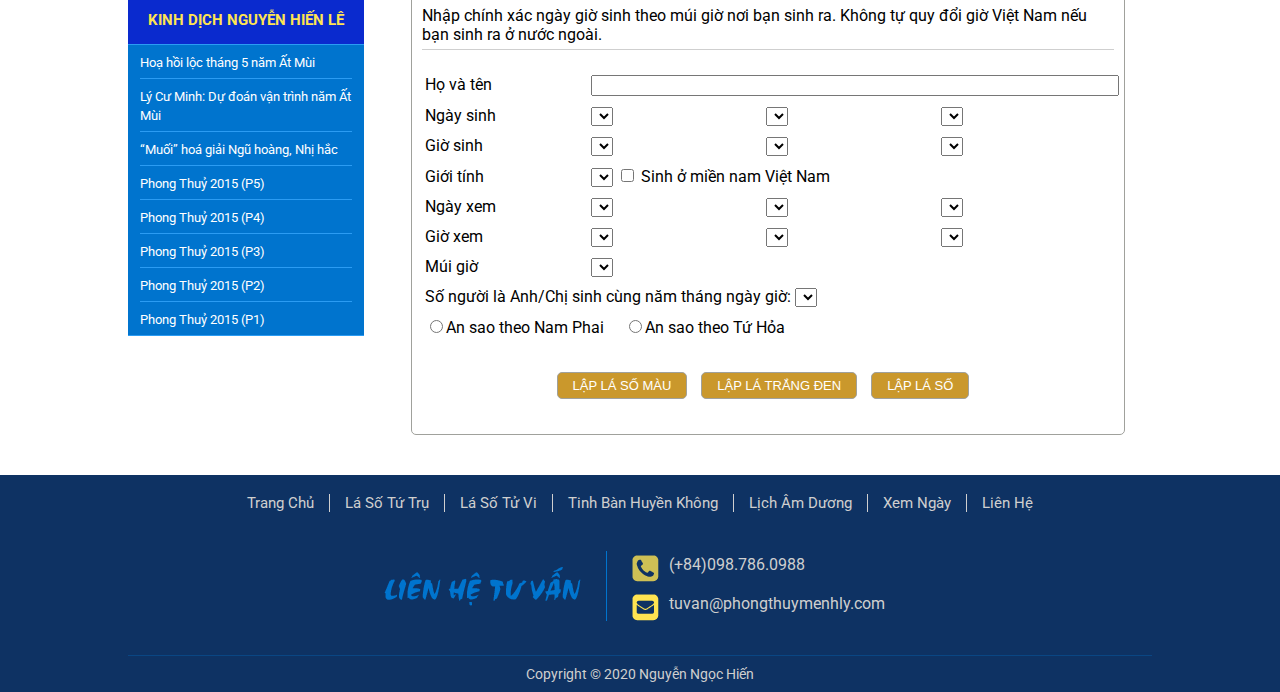
==== commit 0d2c9fa2: "update" ====
--- a/tuvi.html
+++ b/tuvi.html
@@ -227,6 +227,9 @@
 													<div class="line black size2">L.Hóa Kị</div>
 												</div>
 											</div>
+											<div class="nearbot">
+												More test here
+											</div>
 											<div class="itembot">
 												<div class="col1">
 													<div class="line black size3 italic">Mão</div>
@@ -277,6 +280,9 @@
 													<div class="line grey size2">Hóa Kỳ</div>
 												</div>
 											</div>
+											<div class="nearbot">
+												More test here
+											</div>
 											<div class="itembot">
 												<div class="col1">
 													<div class="line black size3 italic">Mão</div>
@@ -322,6 +328,9 @@
 													<div class="line black size2">L.Hóa Kị</div>
 												</div>
 											</div>
+											<div class="nearbot">
+												More test here
+											</div>
 											<div class="itembot">
 												<div class="col1">
 													<div class="line black size3 italic">Mão</div>
@@ -368,6 +377,9 @@
 													<div class="line black size2">L.Hóa Kị</div>
 												</div>
 											</div>
+											<div class="nearbot">
+												More test here
+											</div>
 											<div class="itembot">
 												<div class="col1">
 													<div class="line black size3 italic">Mão</div>
@@ -415,6 +427,9 @@
 													<div class="line red size2">Kiếp Sát</div>
 													<div class="line black size2">L.Hóa Kị</div>
 												</div>
+											</div>
+											<div class="nearbot">
+												More test here
 											</div>
 											<div class="itembot">
 												<div class="col1">
@@ -541,6 +556,9 @@
 													<div class="line black size2">L.Hóa Kị</div>
 												</div>
 											</div>
+											<div class="nearbot">
+												More test here
+											</div>
 											<div class="itembot">
 												<div class="col1">
 													<div class="line black size3 italic">Mão</div>
@@ -589,6 +607,9 @@
 													<div class="line black size2">L.Hóa Kị</div>
 												</div>
 											</div>
+											<div class="nearbot">
+												More test here
+											</div>
 											<div class="itembot">
 												<div class="col1">
 													<div class="line black size3 italic">Mão</div>
@@ -635,6 +656,9 @@
 													<div class="line black size2">L.Hóa Kị</div>
 												</div>
 											</div>
+											<div class="nearbot">
+												More test here
+											</div>
 											<div class="itembot">
 												<div class="col1">
 													<div class="line black size3 italic">Mão</div>
@@ -682,6 +706,9 @@
 													<div class="line black size2">L.Hóa Kị</div>
 												</div>
 											</div>
+											<div class="nearbot">
+												More test here
+											</div>
 											<div class="itembot">
 												<div class="col1">
 													<div class="line black size3 italic">Mão</div>
@@ -727,6 +754,9 @@
 													<div class="line black size2">L.Hóa Kị</div>
 												</div>
 											</div>
+											<div class="nearbot">
+												More test here
+											</div>
 											<div class="itembot">
 												<div class="col1">
 													<div class="line black size3 italic">Mão</div>
@@ -772,6 +802,9 @@
 													<div class="line black size2">L.Hóa Kị</div>
 												</div>
 											</div>
+											<div class="nearbot">
+												More test here
+											</div>
 											<div class="itembot">
 												<div class="col1">
 													<div class="line black size3 italic">Mão</div>
@@ -816,6 +849,9 @@
 													<div class="line red size2">Kiếp Sát</div>
 													<div class="line black size2">L.Hóa Kị</div>
 												</div>
+											</div>
+											<div class="nearbot">
+												More test here
 											</div>
 											<div class="itembot">
 												<div class="col1">
--- a/css/style.css
+++ b/css/style.css
@@ -291,6 +291,10 @@
 	text-align: right;
 }
 
+.nearbot{
+	font-size: 13px;
+	width: 100%;
+}
 .tuvi .itembot{
 	width: 100%;
 	min-height: 20px;
@@ -316,7 +320,7 @@
 }
 .tuvi .itembig{
 	width: 373px;
-	min-height: 481px;
+	min-height: 513px;
 	border-right: solid 1px #3C3C3B;
 	border-bottom: solid 1px #3C3C3B;
 	padding: 5px;
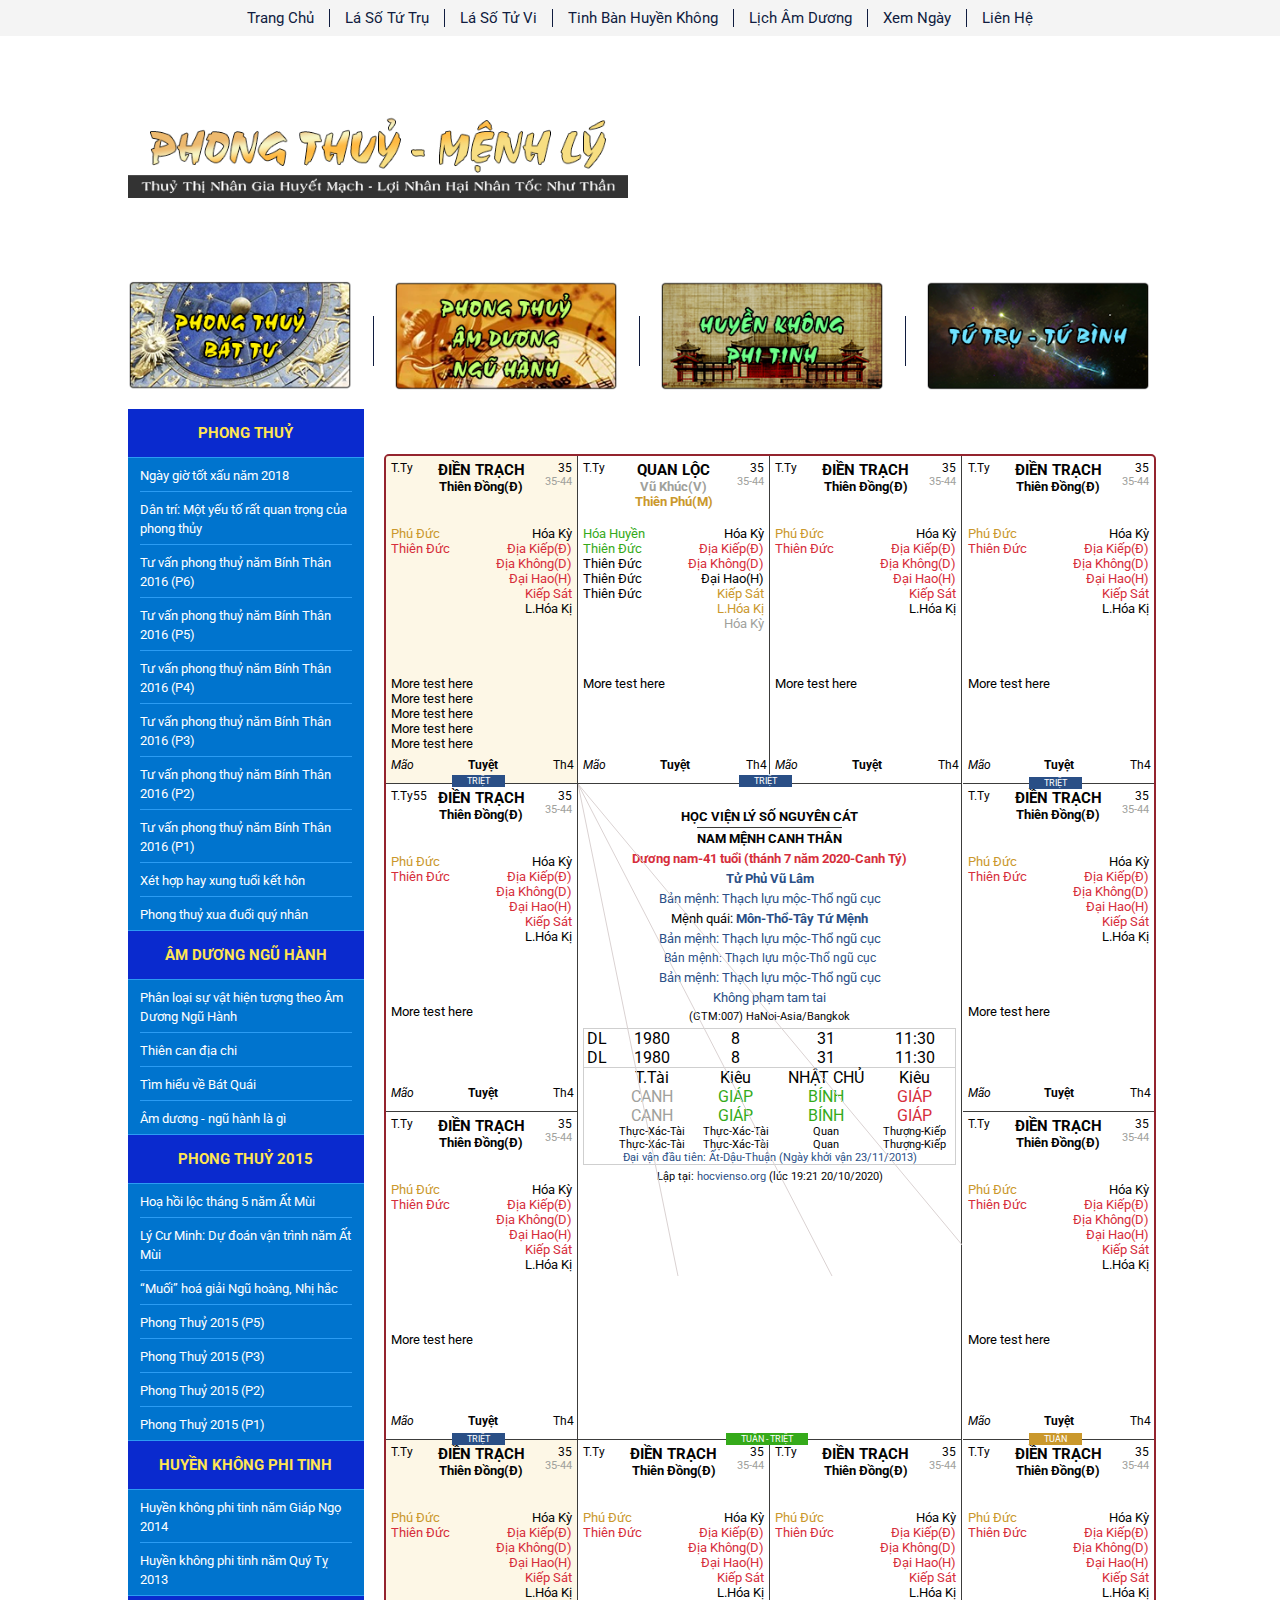
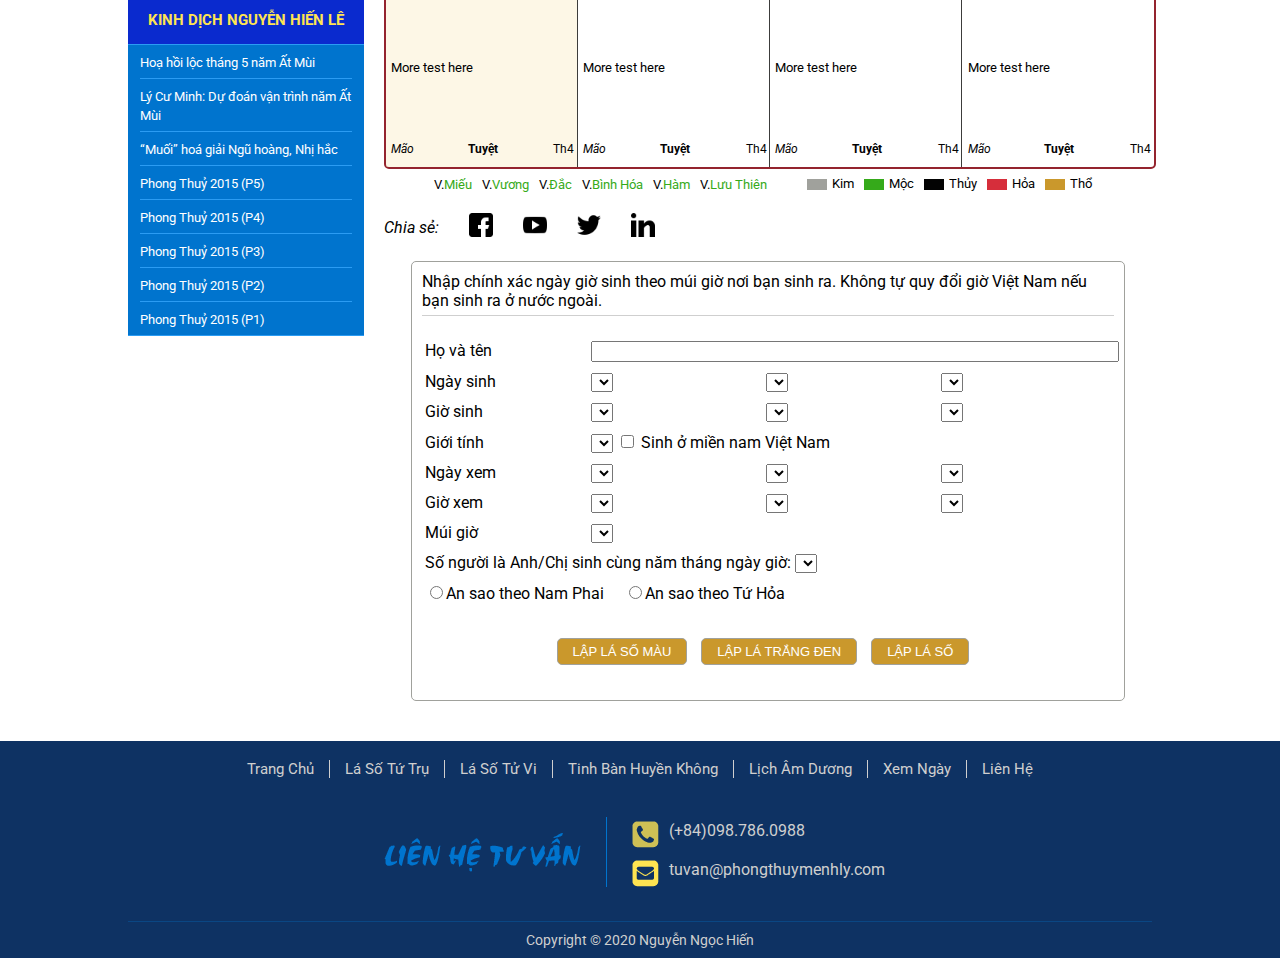
==== commit 67a21617: "ss" ====
--- a/tuvi.html
+++ b/tuvi.html
@@ -228,7 +228,11 @@
 												</div>
 											</div>
 											<div class="nearbot">
-												More test here
+												<div>More test here</div>
+												<div>More test here</div>
+												<div>More test here</div>
+												<div>More test here</div>												
+												<div>More test here</div>
 											</div>
 											<div class="itembot">
 												<div class="col1">
--- a/css/style.css
+++ b/css/style.css
@@ -247,6 +247,7 @@
 	border-right: solid 1px #3C3C3B;
 	padding: 5px;
 	position: relative;
+	min-height: 317px;
 }
 .tuvi .bortop{
 	border-top: solid 1px #3C3C3B;
@@ -296,8 +297,10 @@
 	width: 100%;
 }
 .tuvi .itembot{
-	width: 100%;
+	width: 96%;
 	min-height: 20px;
+	position: absolute;
+    bottom: 5px;
 }
 .tuvi .itembot .col1{
 	float: left;
@@ -320,7 +323,7 @@
 }
 .tuvi .itembig{
 	width: 373px;
-	min-height: 513px;
+	min-height: 645px;
 	border-right: solid 1px #3C3C3B;
 	border-bottom: solid 1px #3C3C3B;
 	padding: 5px;
